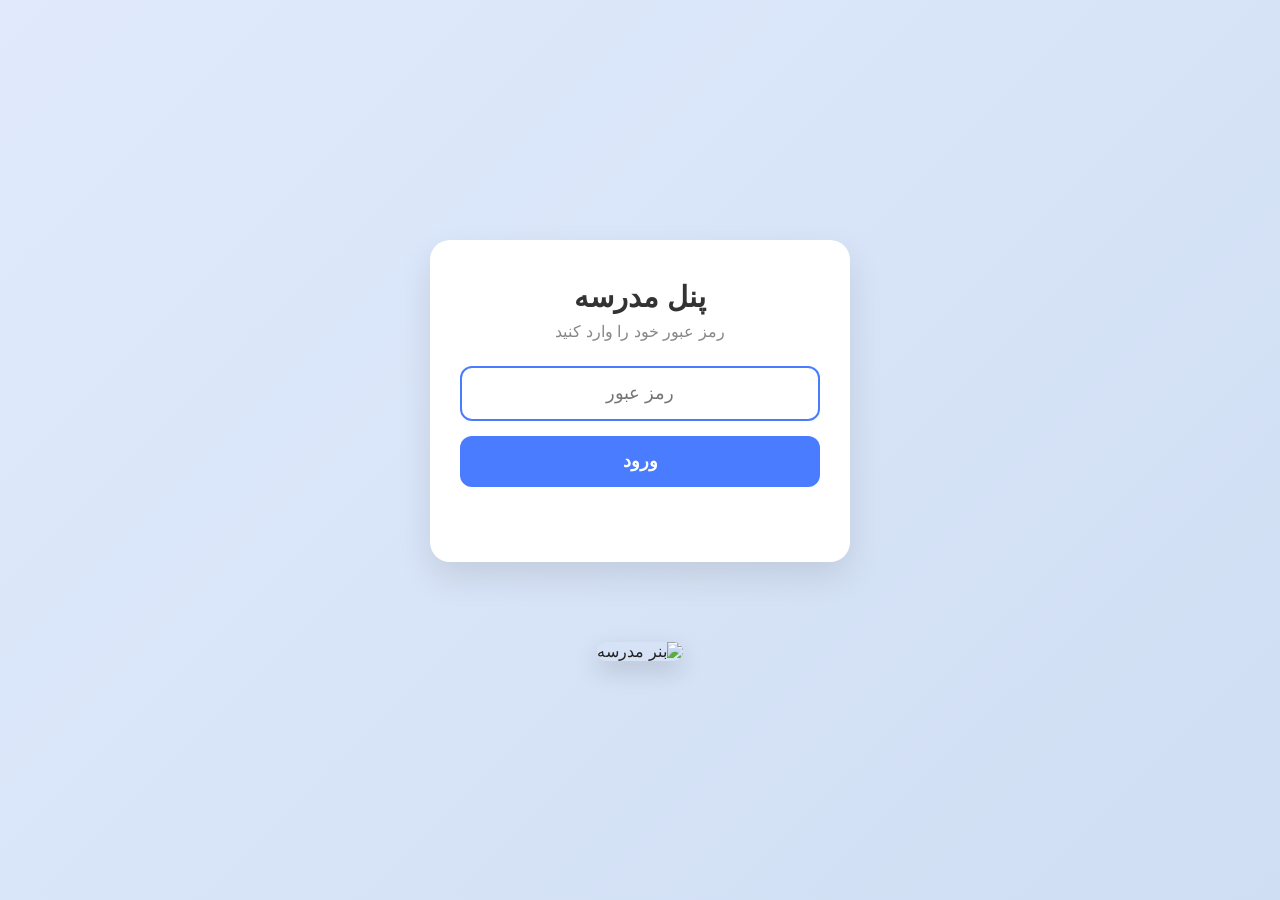
==== dashboard.html @ 30e60a42 "Add files via upload" ====
<!DOCTYPE html>
<html lang="fa" dir="rtl">
<head>
  <meta charset="UTF-8">
  <meta name="viewport" content="width=device-width, initial-scale=1.0">
  <title>پنل من</title>
  <link rel="stylesheet" href="style.css">
</head>
<body>
  <header>
    <div style="display: flex; align-items: center; gap: 12px;">
      <img src="logo.jpg" alt="لوگو" class="header-logo">
      <h1 id="welcome">سلام 👋</h1>
    </div>
    <button onclick="Auth.logout()" class="logout-btn">خروج</button>
  </header>

  <div class="tabs">
    <button class="tab-btn active" data-tab="schedule">برنامه هفتگی</button>
    <button class="tab-btn" data-tab="attendance">غیبت و تاخیر</button>
  </div>

  <section id="schedule-section" class="tab-content active">
    <div id="days-nav" class="days-nav"></div>
    <div id="schedule-list"></div>
  </section>

  <section id="attendance-section" class="tab-content">
    <div id="attendance-list"></div>
  </section>

  <!-- بنر بزرگ پایین صفحه -->
  <div class="banner-container">
    <img src="banner.jpg" alt="بنر مدرسه" class="banner-img">
  </div>

  <script src="app.js"></script>
  <script>
    const user = Auth.require('student');
    if (user) {
      document.getElementById('welcome').textContent = 'سلام ' + user.full_name + ' 👋';

      const DAYS = ['شنبه', 'یکشنبه', 'دوشنبه', 'سه‌شنبه', 'چهارشنبه', 'پنجشنبه', 'جمعه'];
      const daysNav = document.getElementById('days-nav');
      const scheduleList = document.getElementById('schedule-list');

      function showDay(day) {
        document.querySelectorAll('.day-btn').forEach(b => b.classList.remove('active'));
        const btn = document.querySelector(`.day-btn[data-day="${day}"]`);
        if (btn) btn.classList.add('active');

        const items = Data.getSchedule().filter(s => s.day === day);
        if (items.length === 0) {
          scheduleList.innerHTML = '<p class="empty">برنامه‌ای برای این روز ثبت نشده.</p>';
          return;
        }
        scheduleList.innerHTML = items.map(item => `
          <div class="card">
            <div>
              <h3>${item.lesson}</h3>
              <p><strong>تدریس:</strong> ${item.topic || '—'}</p>
              <p><strong>تکلیف:</strong> ${item.homework || '—'}</p>
            </div>
          </div>
        `).join('');
      }

      daysNav.innerHTML = DAYS.map((d, i) =>
        `<button class="day-btn ${i === 0 ? 'active' : ''}" data-day="${d}">${d}</button>`
      ).join('');

      daysNav.addEventListener('click', (e) => {
        const btn = e.target.closest('.day-btn');
        if (btn) showDay(btn.dataset.day);
      });

      showDay(DAYS[0]);

      // غیبت‌ها
      const attendance = Data.getAttendance(user.password);
      const attendanceList = document.getElementById('attendance-list');
      if (attendance.length === 0) {
        attendanceList.innerHTML = '<p class="empty">غیبت یا تاخیری ثبت نشده. 🎉</p>';
      } else {
        const labels = { present: 'حاضر', absent: 'غایب', late: 'تاخیر' };
        const classes = { present: 'ok', absent: 'bad', late: 'warn' };
        attendanceList.innerHTML = `
          <table>
            <thead><tr><th>تاریخ</th><th>وضعیت</th></tr></thead>
            <tbody>
              ${attendance.sort((a, b) => b.date.localeCompare(a.date)).map(a => `
                <tr>
                  <td>${faDate(a.date)}</td>
                  <td><span class="badge ${classes[a.status]}">${labels[a.status]}</span></td>
                </tr>
              `).join('')}
            </tbody>
          </table>`;
      }

      // تب‌ها
      document.querySelectorAll('.tab-btn').forEach(btn => {
        btn.addEventListener('click', () => {
          document.querySelectorAll('.tab-btn').forEach(b => b.classList.remove('active'));
          document.querySelectorAll('.tab-content').forEach(c => c.classList.remove('active'));
          btn.classList.add('active');
          document.getElementById(btn.dataset.tab + '-section').classList.add('active');
        });
      });
    }
  </script>
</body>
</html>
---- style.css ----
*{ box-sizing: border-box; margin: 0; padding: 0; }

body {
  font-family: Tahoma, Arial, sans-serif;
  background: #f4f6fb;
  color: #222;
  padding: 20px;
  direction: rtl;
}

header {
  display: flex;
  justify-content: space-between;
  align-items: center;
  padding: 15px 20px;
  background: white;
  border-radius: 12px;
  box-shadow: 0 2px 8px rgba(0,0,0,0.05);
  margin-bottom: 20px;
  flex-wrap: wrap;
  gap: 10px;
}
header h1 { font-size: 1.2rem; }

 استایل لوگوی بالای پنل /
.header-logo {
  width: 45px;
  height: 45px;
  border-radius: 50%;
  object-fit: cover;
  border: 2px solid #e0e4ec;
}

.logout-btn {
  background: #ff5b5b;
  color: white;
  border: none;
  padding: 8px 14px;
  border-radius: 8px;
  cursor: pointer;
  margin-right: 5px;
}
.reset-btn {
  background: #eee;
  color: #666;
  border: none;
  padding: 8px 14px;
  border-radius: 8px;
  cursor: pointer;
  margin-left: 5px;
  font-size: 0.85rem;
}

 /* صفحه ورود*/
.login-page {
  display: flex;
  flex-direction: column;/* برای اینکه بنر زیر کادر بیاد*/
  align-items: center;
  justify-content: center;
  min-height: 100vh;
  background: linear-gradient(135deg, #e0eafc 0%, #cfdef3 100%);
}
.login-box {
  background: white;
  padding: 40px 30px;
  border-radius: 20px;
  box-shadow: 0 15px 35px rgba(0,0,0,0.1);
  width: 100%;
  max-width: 420px;
  text-align: center;
  margin-bottom:80px  ;
}
.login-box h1 { margin-bottom: 8px; color: #333; font-size: 1.8rem; }
.subtitle { color: #888; margin-bottom: 25px; font-size: 1rem; }
.login-box input {
  width: 100%;
  padding: 15px;
  border: 2px solid #e0e4ec;
  border-radius: 12px;
  font-size: 1.1rem;
  margin-bottom: 15px;
  text-align: center;
  direction: ltr;
  font-family: inherit;
}
.login-box input:focus { outline: none; border-color: #4a7cff; }
.login-box button {
  width: 100%;
  padding: 15px;
  background: #4a7cff;
  color: white;
  border: none;
  border-radius: 12px;
  font-size: 1.1rem;
  cursor: pointer;
  font-weight: bold;
}
.login-box button:hover { background: #3a6ae8; }

#message { margin-top: 15px; font-size: 0.9rem; min-height: 20px; }
#message.error { color: #e74c3c; }

.hint {
  margin-top: 20px;
  padding: 15px;
  background: #f7f9fd;
  border-radius: 10px;
  font-size: 0.8rem;
  color: #666;
  text-align: right;
  line-height: 1.9;
}
.hint code { background: white; padding: 2px 6px; border-radius: 4px; color: #4a7cff; }

 --- بنر تبلیغاتی بزرگ --- /
/* --- بنر تبلیغاتی بزرگ ---*/
.banner-container {
  margin-top: 40px; /* فاصله از محتوای بالاش */
  margin-bottom: 40px; /* فاصله از پایین صفحه */
  width: 100%;
  display: flex;
  justify-content: center;
  padding: 0 10px;
}

.banner-img {
  width: 100%;
  max-width: 800px;
  max-height: 220px; /* این خط مهمه! نمی‌ذاره عکس کل صفحه رو بگیره */
  object-fit: cover; /* باعث میشه عکس قشنگ توی کادر جا بشه و کشیده نشه */
  border-radius: 16px;
  box-shadow: 0 10px 25px rgba(0,0,0,0.15);
}
.tabs { display: flex; gap: 10px; margin-bottom: 20px; flex-wrap: wrap; }
.tab-btn { padding: 10px 20px; background: white; border: none; border-radius: 10px; cursor: pointer; font-size: 0.95rem; color: #666; font-family: inherit; }
.tab-btn.active { background: #4a7cff; color: white; }
.tab-content { display: none; }
.tab-content.active { display: block; }
.days-nav { display: flex; gap: 8px; flex-wrap: wrap; margin-bottom: 15px; }
.day-btn { padding: 10px 16px; background: white; border: 2px solid #e0e4ec; border-radius: 10px; cursor: pointer; font-size: 0.9rem; font-family: inherit; }
.day-btn.active { background: #4a7cff; color: white; border-color: #4a7cff; }
.card { background: white; padding: 18px 20px; border-radius: 12px; margin-bottom: 12px; box-shadow: 0 2px 8px rgba(0,0,0,0.04); display: flex; justify-content: space-between; align-items: flex-start; gap: 15px; }
.card h3 { font-size: 1.05rem; margin-bottom: 8px; color: #333; }
.card p { font-size: 0.92rem; color: #555; margin: 4px 0; }
.day-header { margin: 20px 0 10px; color: #4a7cff; font-size: 1rem; }
.day-header:first-child { margin-top: 0; }
.empty { text-align: center; color: #999; padding: 40px 20px; font-size: 0.95rem; }
table { width: 100%; border-collapse: collapse; background: white; border-radius: 12px; overflow: hidden; box-shadow: 0 2px 8px rgba(0,0,0,0.04); }
th, td { padding: 14px; text-align: right; border-bottom: 1px solid #eef1f6; font-size:0.92 rem}

th { background: #f7f9fd; color: #555; }
tr:last-child td { border-bottom: none; }
.badge { padding: 4px 10px; border-radius: 6px; font-size: 0.85rem; }
.badge.ok { background: #d4f5e0; color: #1d8a4a; }
.badge.bad { background: #fdd; color: #c0392b; }
.badge.warn { background: #ffe8b8; color: #a86b0a; }
code { background: #f0f3f9; padding: 3px 8px; border-radius: 5px; font-family: monospace; color: #4a7cff; }
.form-row { display: flex; gap: 10px; flex-wrap: wrap; margin-bottom: 20px; background: white; padding: 18px; border-radius: 12px; box-shadow: 0 2px 8px rgba(0,0,0,0.04); }
.form-row input, .form-row select { flex: 1; min-width: 130px; padding: 10px; border: 2px solid #e0e4ec; border-radius: 8px; font-size: 0.92rem; font-family: inherit; }
.form-row button { padding: 10px 20px; background: #4a7cff; color: white; border: none; border-radius: 8px; cursor: pointer; font-weight: bold; font-family: inherit; }
.form-row button:hover { background: #3a6ae8; }
.delete-btn { background: #ffd6d6; color: #c0392b; border: none; padding: 6px 12px; border-radius: 6px; cursor: pointer; font-size: 0.85rem; white-space: nowrap; font-family: inherit; }
.delete-btn:hover { background: #ffc0c0; }
h2 { font-size: 1.1rem; margin: 25px 0 12px; color: #333; }
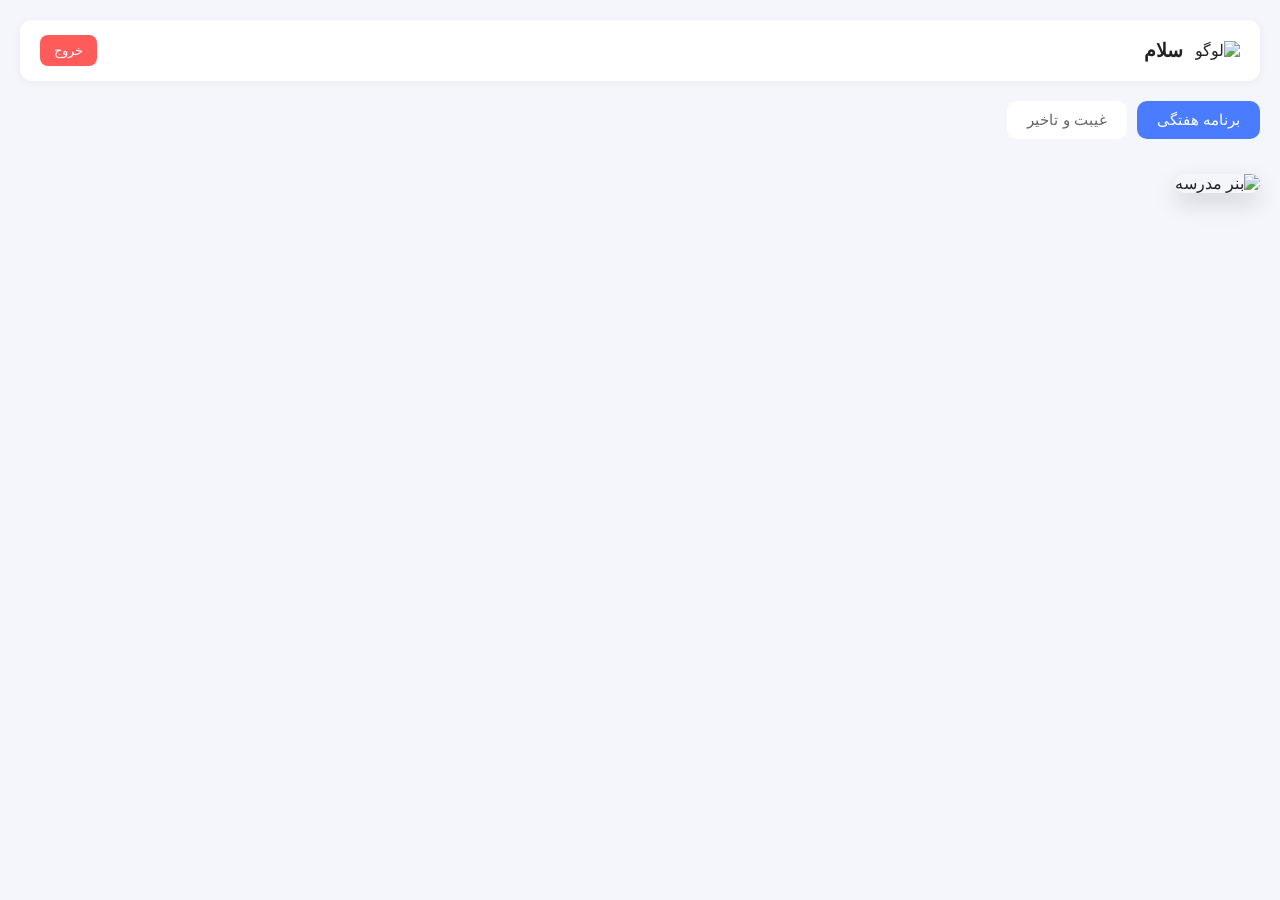
==== commit 275fdd1a: "Add files via upload" ====
--- a/dashboard.html
+++ b/dashboard.html
@@ -10,7 +10,7 @@
   <header>
     <div style="display: flex; align-items: center; gap: 12px;">
       <img src="logo.jpg" alt="لوگو" class="header-logo">
-      <h1 id="welcome">سلام 👋</h1>
+      <h1 id="welcome">سلام</h1>
     </div>
     <button onclick="Auth.logout()" class="logout-btn">خروج</button>
   </header>
@@ -29,7 +29,6 @@
     <div id="attendance-list"></div>
   </section>
 
-  <!-- بنر بزرگ پایین صفحه -->
   <div class="banner-container">
     <img src="banner.jpg" alt="بنر مدرسه" class="banner-img">
   </div>
@@ -37,6 +36,7 @@
   <script src="app.js"></script>
   <script>
     const user = Auth.require('student');
+
     if (user) {
       document.getElementById('welcome').textContent = 'سلام ' + user.full_name + ' 👋';
 
@@ -44,68 +44,74 @@
       const daysNav = document.getElementById('days-nav');
       const scheduleList = document.getElementById('schedule-list');
 
-      function showDay(day) {
-        document.querySelectorAll('.day-btn').forEach(b => b.classList.remove('active'));
-        const btn = document.querySelector(`.day-btn[data-day="${day}"]`);
-        if (btn) btn.classList.add('active');
+      async function loadData() {
+        const schedule = await Data.getSchedule();
 
-        const items = Data.getSchedule().filter(s => s.day === day);
-        if (items.length === 0) {
-          scheduleList.innerHTML = '<p class="empty">برنامه‌ای برای این روز ثبت نشده.</p>';
-          return;
+        function showDay(day) {
+          document.querySelectorAll('.day-btn').forEach(b => b.classList.remove('active'));
+          const btn = document.querySelector(`.day-btn[data-day="${day}"]`);
+          if (btn) btn.classList.add('active');
+
+          const items = schedule.filter(s => s.day === day);
+          if (items.length === 0) {
+            scheduleList.innerHTML = '<p class="empty">برنامه‌ای برای این روز ثبت نشده.</p>';
+            return;
+          }
+          scheduleList.innerHTML = items.map(item => `
+            <div class="card">
+              <div>
+                <h3>${item.lesson}</h3>
+                <p><strong>تدریس:</strong> ${item.topic || '—'}</p>
+                <p><strong>تکلیف:</strong> ${item.homework || '—'}</p>
+              </div>
+            </div>
+          `).join('');
         }
-        scheduleList.innerHTML = items.map(item => `
-          <div class="card">
-            <div>
-              <h3>${item.lesson}</h3>
-              <p><strong>تدریس:</strong> ${item.topic || '—'}</p>
-              <p><strong>تکلیف:</strong> ${item.homework || '—'}</p>
-            </div>
-          </div>
-        `).join('');
+
+        daysNav.innerHTML = DAYS.map((d, i) =>
+          `<button class="day-btn ${i === 0 ? 'active' : ''}" data-day="${d}">${d}</button>`
+        ).join('');
+
+        daysNav.addEventListener('click', (e) => {
+          const btn = e.target.closest('.day-btn');
+          if (btn) showDay(btn.dataset.day);
+        });
+
+        showDay(DAYS[0]);
+
+        const attendance = await Data.getAttendance(user.password);
+        const attendanceList = document.getElementById('attendance-list');
+
+        if (attendance.length === 0) {
+          attendanceList.innerHTML = '<p class="empty">غیبت یا تاخیری ثبت نشده. 🎉</p>';
+        } else {
+          const labels = { present: 'حاضر', absent: 'غایب', late: 'تاخیر' };
+          const classes = { present: 'ok', absent: 'bad', late: 'warn' };
+          attendanceList.innerHTML = `
+            <table>
+              <thead><tr><th>تاریخ</th><th>وضعیت</th></tr></thead>
+              <tbody>
+                ${attendance.map(a => `
+                  <tr>
+                    <td>${faDate(a.date)}</td>
+                    <td><span class="badge ${classes[a.status]}">${labels[a.status]}</span></td>
+                  </tr>
+                `).join('')}
+              </tbody>
+            </table>`;
+        }
       }
 
-      daysNav.innerHTML = DAYS.map((d, i) =>
-        `<button class="day-btn ${i === 0 ? 'active' : ''}" data-day="${d}">${d}</button>`
-      ).join('');
+      loadData();
 
-      daysNav.addEventListener('click', (e) => {
-        const btn = e.target.closest('.day-btn');
-        if (btn) showDay(btn.dataset.day);
-      });
-
-      showDay(DAYS[0]);
-
-      // غیبت‌ها
-      const attendance = Data.getAttendance(user.password);
-      const attendanceList = document.getElementById('attendance-list');
-      if (attendance.length === 0) {
-        attendanceList.innerHTML = '<p class="empty">غیبت یا تاخیری ثبت نشده. 🎉</p>';
-      } else {
-        const labels = { present: 'حاضر', absent: 'غایب', late: 'تاخیر' };
-        const classes = { present: 'ok', absent: 'bad', late: 'warn' };
-        attendanceList.innerHTML = `
-          <table>
-            <thead><tr><th>تاریخ</th><th>وضعیت</th></tr></thead>
-            <tbody>
-              ${attendance.sort((a, b) => b.date.localeCompare(a.date)).map(a => `
-                <tr>
-                  <td>${faDate(a.date)}</td>
-                  <td><span class="badge ${classes[a.status]}">${labels[a.status]}</span></td>
-                </tr>
-              `).join('')}
-            </tbody>
-          </table>`;
-      }
-
-      // تب‌ها
       document.querySelectorAll('.tab-btn').forEach(btn => {
         btn.addEventListener('click', () => {
           document.querySelectorAll('.tab-btn').forEach(b => b.classList.remove('active'));
           document.querySelectorAll('.tab-content').forEach(c => c.classList.remove('active'));
           btn.classList.add('active');
           document.getElementById(btn.dataset.tab + '-section').classList.add('active');
-        });
+
+});
       });
     }
   </script>
